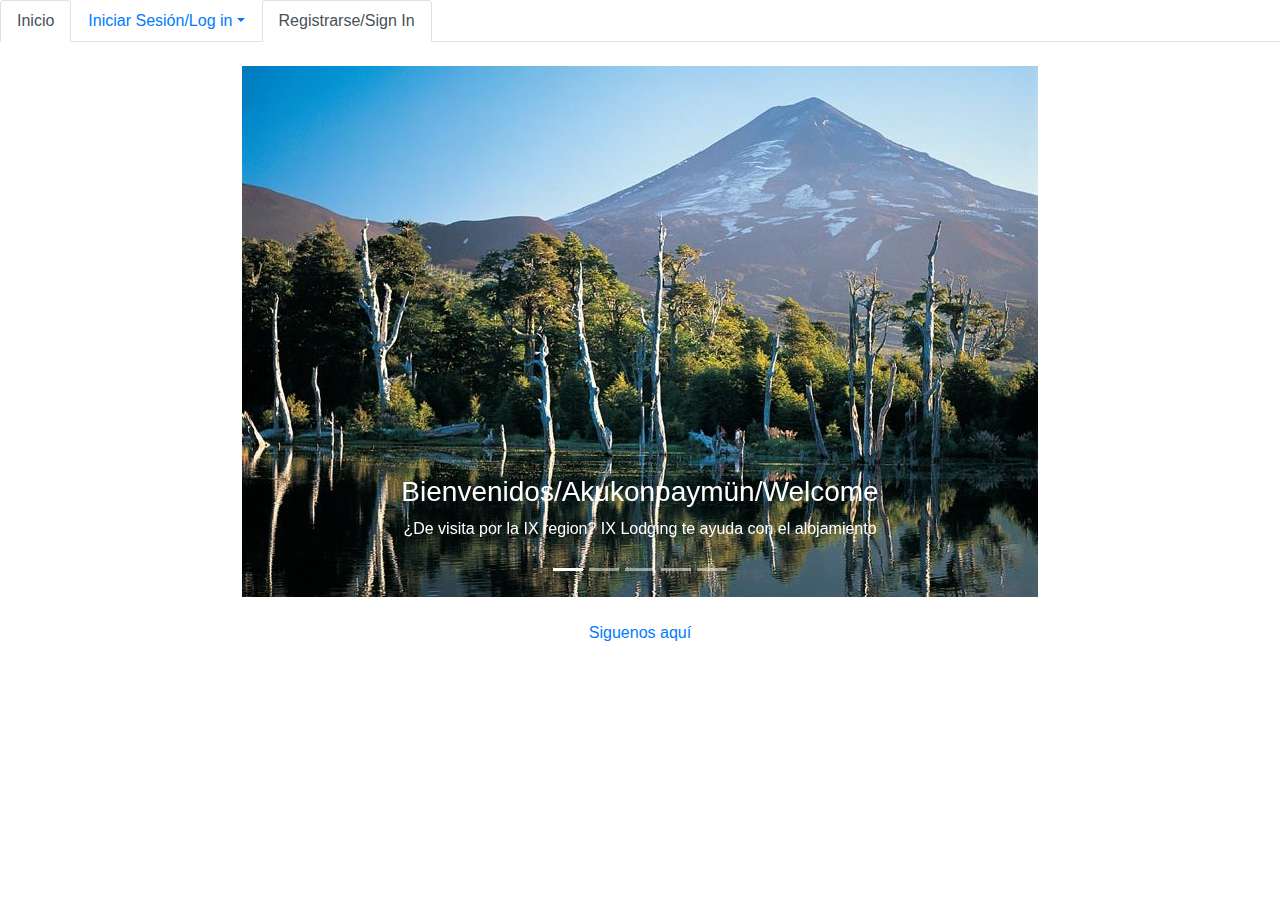
==== index.html @ 03a80916 "ola bb" ====
<!doctype html>
<html lang="en">

<head>
  <title>IX Lodging</title>
  <!-- Required meta tags -->
  <meta charset="utf-8">
  <meta name="viewport" content="width=device-width, initial-scale=1, shrink-to-fit=no">

  <!-- Bootstrap CSS -->
  <link rel="stylesheet" href="https://stackpath.bootstrapcdn.com/bootstrap/4.3.1/css/bootstrap.min.css"
    integrity="sha384-ggOyR0iXCbMQv3Xipma34MD+dH/1fQ784/j6cY/iJTQUOhcWr7x9JvoRxT2MZw1T" crossorigin="anonymous">
  <link rel="stylesheet" href="style.css">
</head>

<body>
  <div class="container-fluid">
    <ul class="nav nav-tabs">
      <li class="nav-item">
        <a class="nav-link active" href="index.html">Inicio</a>
      </li>
      <li class="nav-item dropdown">
        <a class="nav-link dropdown-toggle" data-toggle="dropdown" href="#" role="button" aria-haspopup="true"
          aria-expanded="false">Iniciar Sesión/Log in</a>
        <div class="dropdown-menu">
          <form class="form-inline" role="form">
            <div class="form-group-success">
              <label for="email">Email:</label>
              <input type="email" class="form-control" id="email">
            </div>
            <div class="form-group-success">
              <br>
              <label for="pwd">Contraseña/Password:</label>
              <input type="password" class="form-control" id="pass">
            </div>
            <div class="checkbox">
              <br>
              <label><input type="checkbox">Recuerdame/Remember me</label>
            </div>
            <br>
            <button type="submit" href="IniciarSesion.html" class="btn btn-outline-success">Entrar/Log in</button>
          </form>
        </div>
      </li>
      <li class="nav-item">
        <a class="nav-link active" href="Registrarse.html">Registrarse/Sign In</a>
      </li>
    </ul>

    <div class="container">
      <br>
      <div class="col-md-12">
        <div id="carousel-1" class="carousel slide" data-ride="carousel">

          <ol class="carousel-indicators">
            <li data-target="#carousel-1" data-slide-to="0" class="active"></li>
            <li data-target="#carousel-1" data-slide-to="1"></li>
            <li data-target="#carousel-1" data-slide-to="2"></li>
            <li data-target="#carousel-1" data-slide-to="3"></li>
            <li data-target="#carousel-1" data-slide-to="4"></li>
          </ol>

          <div class="carousel-inner" role="listbox">

            <div class="carousel-item active">
              <img src="carrusel1.jpg" aling="top" class="img-responsive">
              <div class="carousel-caption hidden-xs hidden-sm">
                <h3>Bienvenidos/Akukonpaymün/Welcome</h3> 
                <p>¿De visita por la IX region? IX Lodging te ayuda con el alojamiento</p>
              </div>
            </div>

            <div class="carousel-item">
              <img src="carrusel2.jpg" class="img-responsive">
              <div class="carousel-caption hidden-xs hidden-sm">
                <h3>IX Lodging premiada como la mejor app del 2018</h3>
                <p>Más de 3000 usuarios la ocuparon</p>
              </div>
            </div>

            <div class="carousel-item">
              <img src="carrusel3.jpg" class="img-responsive" alt="">
              <div class="carousel-caption hidden-xs hidden-sm">
                <h3>Revisa los alojamientos con los mejores paisajes</h3>
              </div>
            </div>

            <div class="carousel-item">
              <img src="carrusel4.jpg" class="img-responsive" alt="">
              <div class="carousel-caption hidden-xs hidden-sm">
                <h3></h3>
                <p></p>
              </div>
            </div>

            <div class="carousel-item">
              <img src="carrusel5.jpg" class="img-responsive" alt="">
              <div class="carousel-caption hidden-xs hidden-sm">
                <h3></h3>
                <p></p>
              </div>
            </div>
          </div>
        </div>
      </div>

      <br>

      <div id="piePagina" class="row ">

        <div class="col text-center">
          <a href="https://www.ufro.cl/">Siguenos aquí</a>
        </div>
      </div>

    </div>
    
  </div>


  <!-- Optional JavaScript -->
  <!-- jQuery first, then Popper.js, then Bootstrap JS -->
  <script src="https://code.jquery.com/jquery-3.3.1.slim.min.js"
    integrity="sha384-q8i/X+965DzO0rT7abK41JStQIAqVgRVzpbzo5smXKp4YfRvH+8abtTE1Pi6jizo"
    crossorigin="anonymous"></script>
  <script src="https://cdnjs.cloudflare.com/ajax/libs/popper.js/1.14.7/umd/popper.min.js"
    integrity="sha384-UO2eT0CpHqdSJQ6hJty5KVphtPhzWj9WO1clHTMGa3JDZwrnQq4sF86dIHNDz0W1"
    crossorigin="anonymous"></script>
  <script src="https://stackpath.bootstrapcdn.com/bootstrap/4.3.1/js/bootstrap.min.js"
    integrity="sha384-JjSmVgyd0p3pXB1rRibZUAYoIIy6OrQ6VrjIEaFf/nJGzIxFDsf4x0xIM+B07jRM"
    crossorigin="anonymous"></script>
</body>

</html>
---- style.css ----
.container-fluid{
    position: relative;
    display: inline-block;
    text-align: center;
    padding-left: 0%;
    padding-right: 0%;
}

.texto{
    position: absolute;
    top: 30%;
    left: 50%;
    transform: translate(-50%, -50%);
    font-family: "brittanic bold";
    color: white;
}

.h1, h1{
    font-size: 1.5cm;
}

.form-inline{
    padding-left: 3%;
}

.form-control{
    length: 5cm;
}

.form-row{
    padding-left: 5%;
    padding-right: 5%;
}
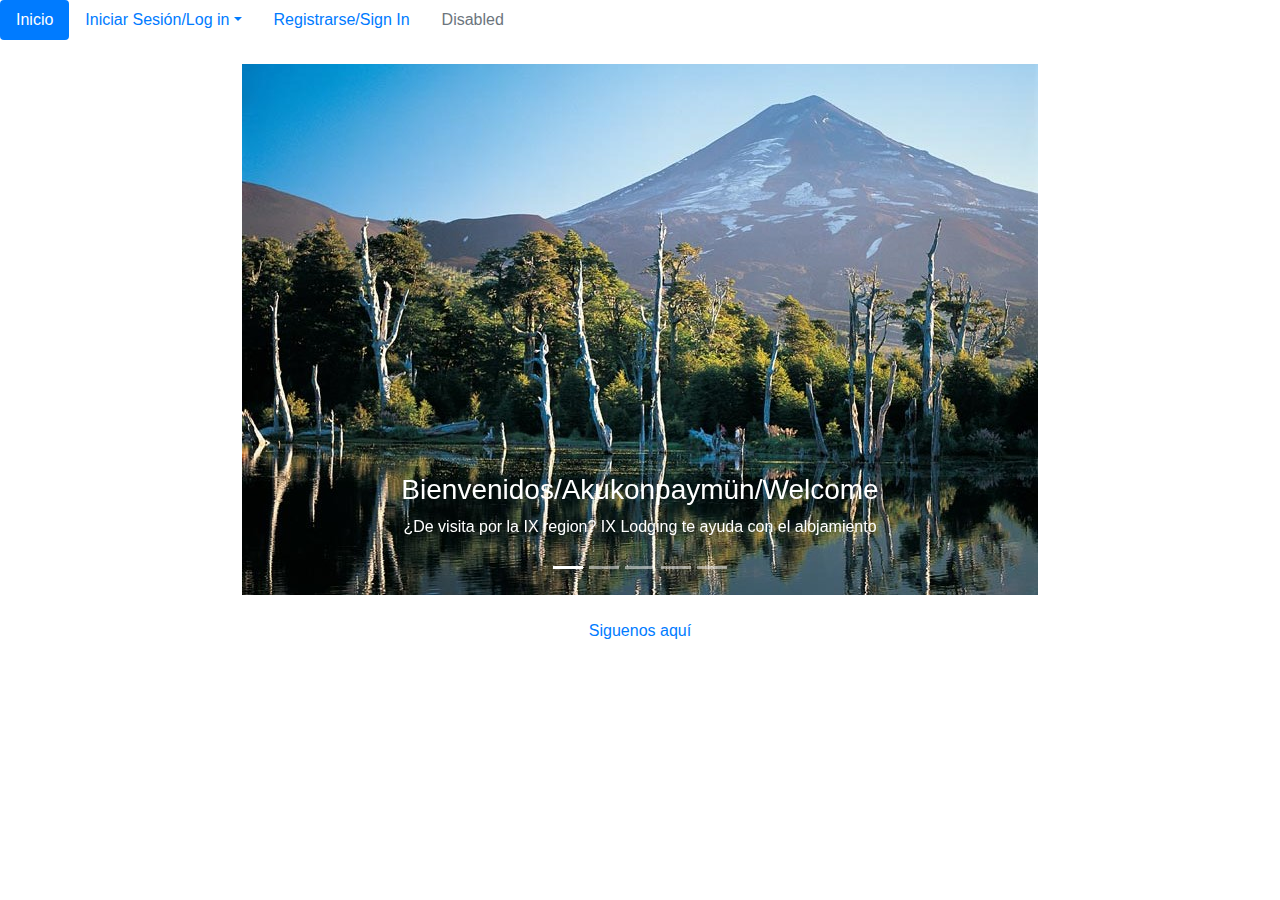
==== commit 04050a91: "cambie el nav bbcita" ====
--- a/index.html
+++ b/index.html
@@ -15,37 +15,41 @@
 
 <body>
   <div class="container-fluid">
-    <ul class="nav nav-tabs">
-      <li class="nav-item">
-        <a class="nav-link active" href="index.html">Inicio</a>
-      </li>
-      <li class="nav-item dropdown">
-        <a class="nav-link dropdown-toggle" data-toggle="dropdown" href="#" role="button" aria-haspopup="true"
-          aria-expanded="false">Iniciar Sesión/Log in</a>
-        <div class="dropdown-menu">
-          <form class="form-inline" role="form">
-            <div class="form-group-success">
-              <label for="email">Email:</label>
-              <input type="email" class="form-control" id="email">
+
+      <ul class="nav nav-pills">
+          <li class="nav-item">
+            <a class="nav-link active" href="index.html">Inicio</a>
+          </li>
+          <li class="nav-item dropdown">
+            <a class="nav-link dropdown-toggle" data-toggle="dropdown" href="#" role="button" aria-haspopup="true" aria-expanded="false">Iniciar Sesión/Log in</a>
+            <div class="dropdown-menu">
+              <form class="form-inline" role="form">
+                <div class="form-group-success">
+                  <label for="email">Username:</label>
+                  <input type="email" class="form-control" id="email">
+                </div>
+                <div class="form-group-success">      
+                  <br>
+                  <label for="pwd">Contraseña/Password:</label>
+                  <input type="password" class="form-control" id="pass">
+                </div>
+                <div class="checkbox">
+                  <br>
+                  <label><input type="checkbox">Recuerdame/Remember me</label>
+                </div>
+                <br>
+                <button type="submit" href="IniciarSesion.html" class="btn btn-outline-success">Entrar/Log in</button>
+              </form>
             </div>
-            <div class="form-group-success">
-              <br>
-              <label for="pwd">Contraseña/Password:</label>
-              <input type="password" class="form-control" id="pass">
-            </div>
-            <div class="checkbox">
-              <br>
-              <label><input type="checkbox">Recuerdame/Remember me</label>
-            </div>
-            <br>
-            <button type="submit" href="IniciarSesion.html" class="btn btn-outline-success">Entrar/Log in</button>
-          </form>
-        </div>
-      </li>
-      <li class="nav-item">
-        <a class="nav-link active" href="Registrarse.html">Registrarse/Sign In</a>
-      </li>
-    </ul>
+          </li>
+          <li class="nav-item">
+            <a class="nav-link" href="Registrarse.html">Registrarse/Sign In</a>
+          </li>
+          <li class="nav-item">
+            <a class="nav-link disabled" href="#" tabindex="-1" aria-disabled="true">Disabled</a>
+          </li>
+        </ul>
+
 
     <div class="container">
       <br>
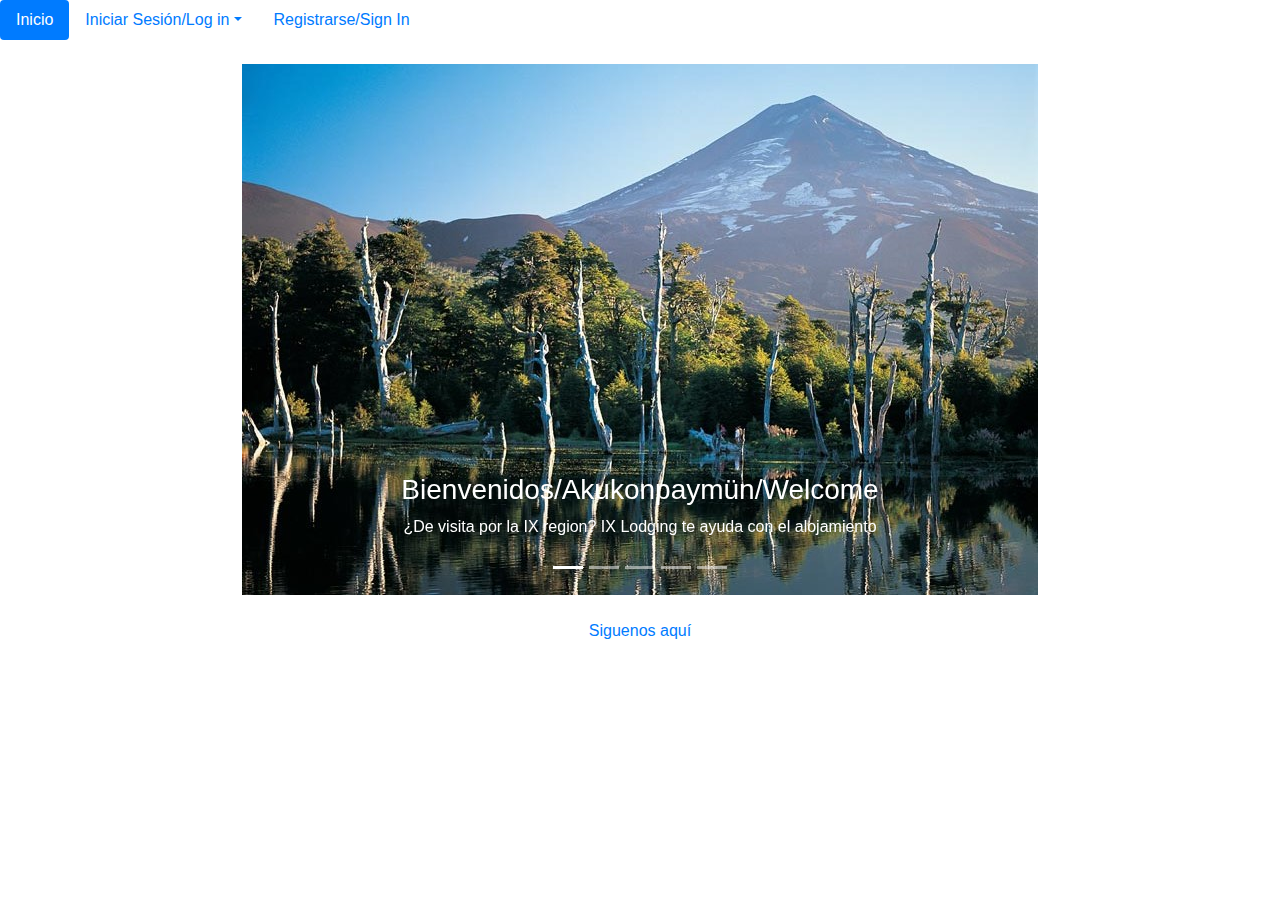
==== commit b26ac96d: "miralo <3" ====
--- a/index.html
+++ b/index.html
@@ -44,9 +44,6 @@
           </li>
           <li class="nav-item">
             <a class="nav-link" href="Registrarse.html">Registrarse/Sign In</a>
-          </li>
-          <li class="nav-item">
-            <a class="nav-link disabled" href="#" tabindex="-1" aria-disabled="true">Disabled</a>
           </li>
         </ul>
 
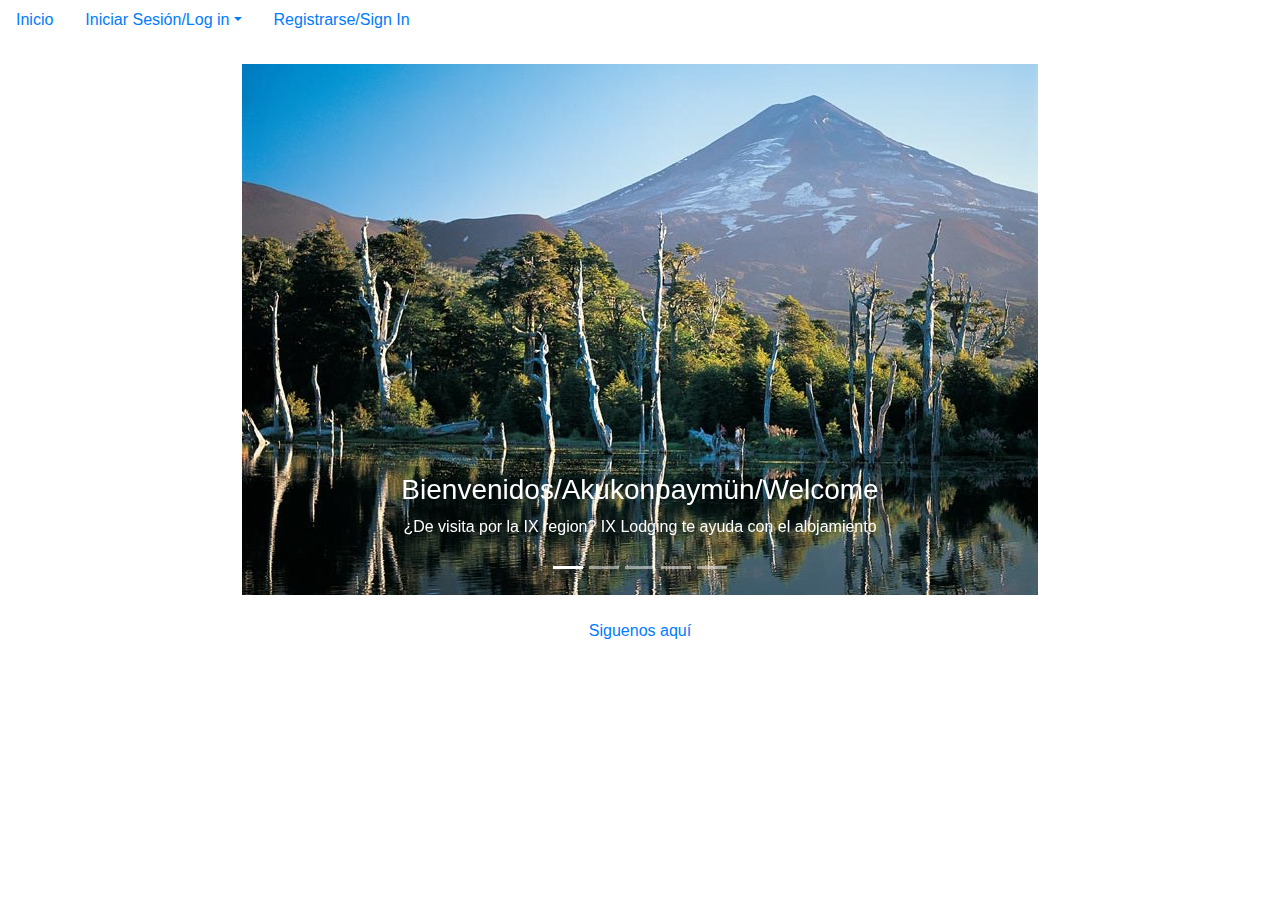
==== commit 02d6e653: "ahora si" ====
--- a/index.html
+++ b/index.html
@@ -18,7 +18,7 @@
 
       <ul class="nav nav-pills">
           <li class="nav-item">
-            <a class="nav-link active" href="index.html">Inicio</a>
+            <a class="nav-link" href="index.html">Inicio</a>
           </li>
           <li class="nav-item dropdown">
             <a class="nav-link dropdown-toggle" data-toggle="dropdown" href="#" role="button" aria-haspopup="true" aria-expanded="false">Iniciar Sesión/Log in</a>
